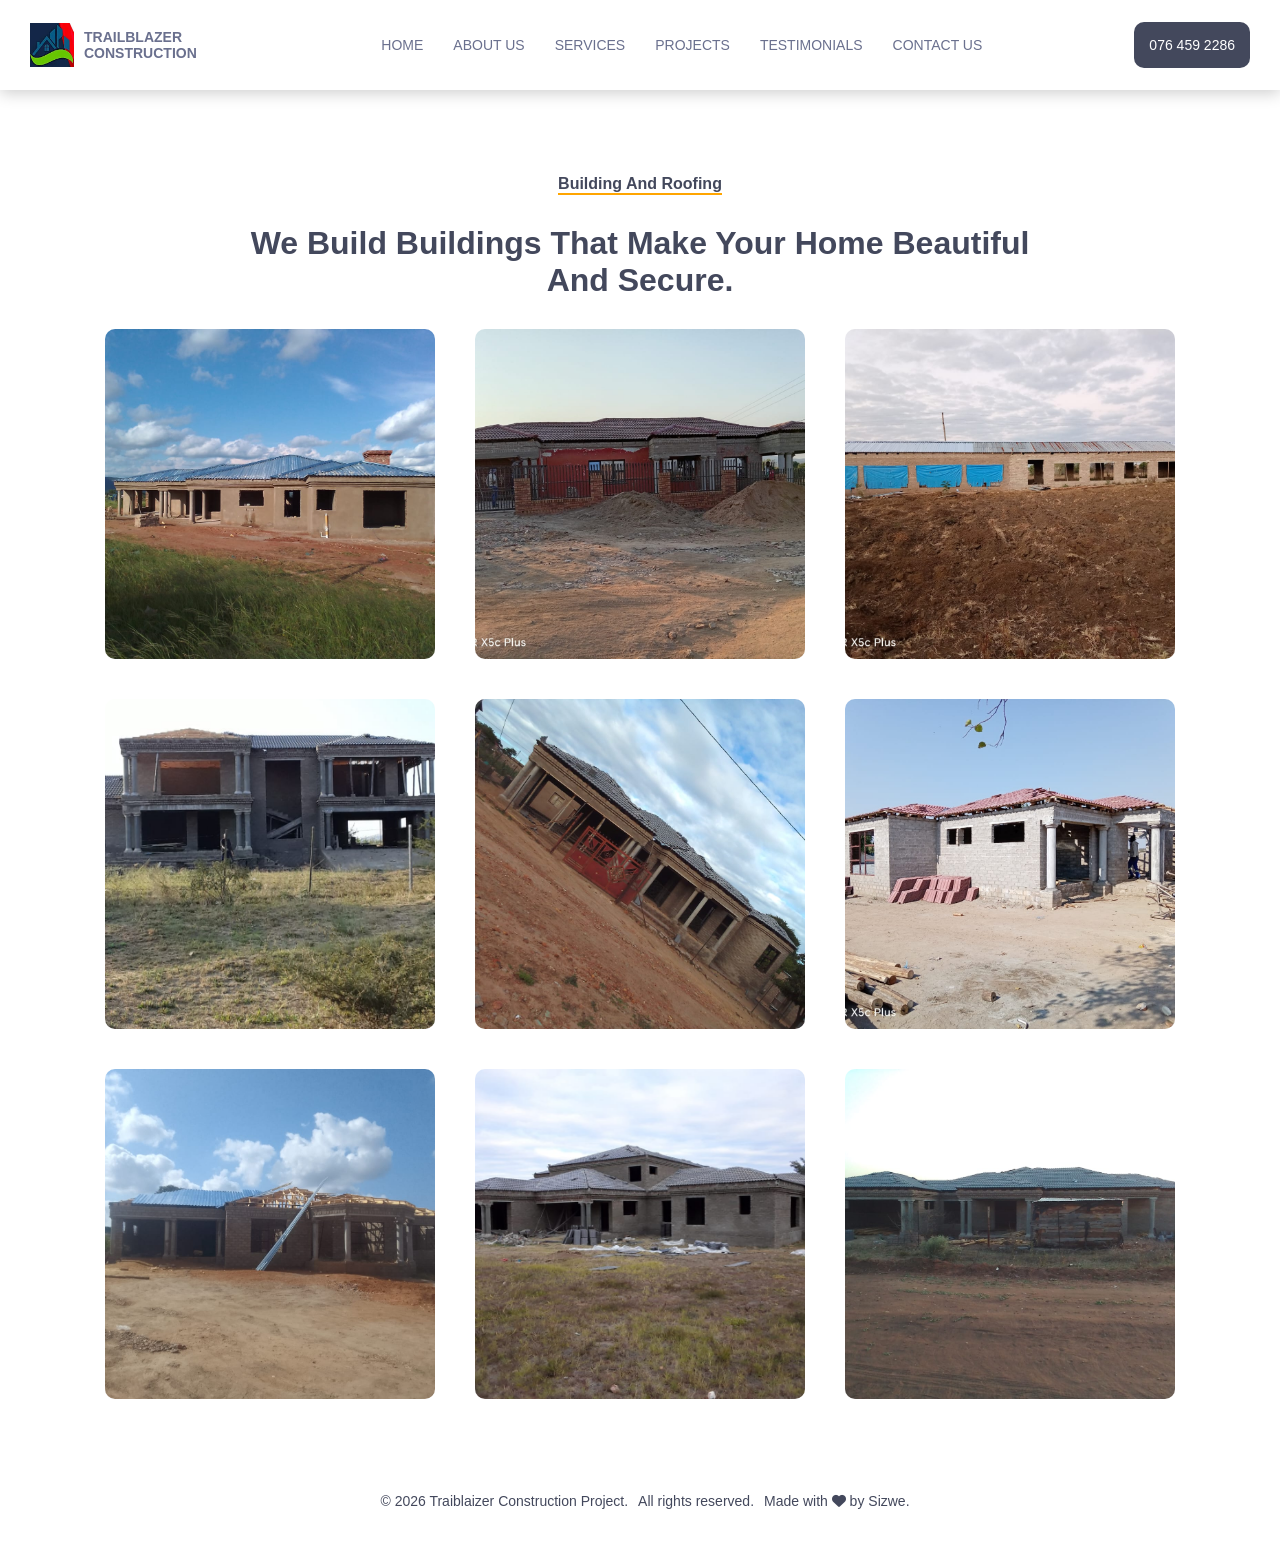
==== building_and_roof.html @ ff10abff "Development of the other projects gallery pages" ====
<!DOCTYPE html>
<html lang="en">
    <head>
    <meta charset="utf-8">
    <title>Trailblazer Construction Project | Buidling and Roofing</title>
    <meta content="width=device-width, initial-scale=1.0" name="viewport">
    
    <!-- Stylesheet -->
    <link rel="stylesheet" href="styles.css">
    <link rel="stylesheet" href="responsive.css">

    <!-- Font awesome library -->
    <link rel="stylesheet" href="https://cdnjs.cloudflare.com/ajax/libs/font-awesome/6.5.1/css/all.min.css">
    </head>

    <body>
        <!-- Navigation-logo-CTA section start -->
         <header class="Navigation-logo-CTA">
            <div class="logo">
                <a href="index.html#home">
                    <img src="images/logo.webp" alt="trailblazer Construction logo">
                    TRAILBLAZER CONSTRUCTION
                </a>
            </div>
            <ul class="nav">
                <li><a href="index.html#home">HOME</a></li>
                <li><a href="index.html#about-us">ABOUT US</a></li>
                <li><a href="index.html#services">SERVICES</a></li>
                <li><a href="index.html#projects">PROJECTS</a></li>
                <li><a href="index.html#testimonials">TESTIMONIALS</a></li>
                <li><a href="index.html#contact-us">CONTACT US</a></li>
            </ul>
            <button class="CTA">
                <a href="#">076 459 2286</a>
            </button>

            <div class="humburger-container">
                    <i class="fa-solid fa-bars humburger-menu"></i>
                    <i class="fa-solid fa-xmark remove-menu"></i>
            </div>
         </header>
        <!-- Navigation-logo section end -->

        <!-- Project gallery section start -->
         <section class="project-gallery">
            <div class="project-gallery-container">
                <div class="project-gallery-header">
                    <h4>Building and Roofing</h4>
                    <h1>We build buildings that make your home beautiful and secure.</h1>
                </div>
                <div class="project-gallery-content">
                    <div class="image">
                        <img src="images/buidling_roof_1.jpg" alt="building">
                    </div>
                    <div class="image">
                        <img src="images/buidling_roof_2.jpg" alt="building">
                    </div>
                    <div class="image">
                        <img src="images/buidling_roof_3.jpg" alt="building">
                    </div>
                    <div class="image">
                        <img src="images/buidling_roof_4.jpg" alt="building">
                    </div>
                    <div class="image">
                        <img src="images/buidling_roof_5.jpg" alt="building">
                    </div>
                    <div class="image">
                        <img src="images/buidling_roof_6.jpg" alt="building">
                    </div>
                    <div class="image">
                        <img src="images/buidling_roof_7.jpg" alt="building">
                    </div>
                    <div class="image">
                        <img src="images/buidling_roof_9.jpg" alt="building">
                    </div>
                    <div class="image">
                        <img src="images/buidling_roof_12.jpg" alt="building">
                    </div>
                </div>

                <div class="popup-image">
                    <i class="fa-solid fa-xmark"></i>
                    <img src="images/buidling_roof_1.jpg" alt="building">
                </div>
            </div>
         </section>
         <!-- Project gallery section start -->
 

        <!-- Footer section start -->

        <section class="footer" id="footer">
            <div class="footer-container">
                <p>&copy; 2026 Traiblaizer Construction Project.</p>
                <p>All rights reserved.</p>
                <p>Made with <i class="fa-solid fa-heart"></i> by Sizwe.</p>
            </div>
        </section>
        <!-- Footer section end -->

        <script src="script.js"></script>
    </body>
</html>
---- styles.css ----
/*-------------------------------------
		1.General css
--------------------------------------*/
*{
    padding: 0;
    margin: 0;
}

*{
	-webkit-box-sizing:border-box;
	-moz-box-sizing:border-box;
	-o-box-sizing:border-box;
	-ms-box-sizing:border-box;
	box-sizing:border-box;
}

*, *::before, *::after{
	box-sizing: border-box;
}

body{
	font-family: 'Poppins', sans-serif;
	font-size:16px;
	color: #505475;
	background: #fff;
    max-width:1920px;
    margin:0 auto;
	overflow-x:hidden;
}

a,a:hover,a:active,a:focus {
	display:inline-block;
	text-decoration:none;
	color: #6a708e;
	font-size:14px;
	padding:0;
}

h1,h2,h3,h4,h5,h6 { 
	margin: 0;
	color:#43485c;
    font-size: 16px;
	font-family: 'Poppins', sans-serif;
	text-transform: capitalize;
}

p {
	margin: 0;
	line-height:1.8;
	color:#43485c;
	font-size:14px;
	font-family: 'Poppins', sans-serif;
}

img{
    border:none;
    max-width:100%; 
    height:auto;
}

ul{
	padding: 0;
    margin: 0 auto;
    list-style: none;
}

ul li {
	list-style: none;
	
}

select,input,textarea,button{
    box-shadow:none;
    outline:0!important;
}

button {
    background: transparent;
    border: 0;
    font-family: 'Poppins', sans-serif;
}

html,body{
	position: relative;
	width: 100%;
}

/*-------------------------------------
        2. Navigation-logo-CTA
--------------------------------------*/
.Navigation-logo-CTA{
	height: 10vh;
	background-color: #fff;
    border-bottom: transparent;
    box-shadow: 0 3px 15px rgba(0,0,0,.2);
	padding: 0 30px;
	position: fixed;
	z-index: 1;
	width: 100%;
	box-sizing: border-box;
	max-width: 100%;
	overflow: hidden;
}

.logo{
	font-size: 12px;
	display: flex;
    align-items: center;
    justify-content: center;
}

.logo a{
	display: flex;
	flex-direction: row;
	align-items: center;
	font-weight: 600;
}

.logo a img{
	width: 44px;
	height: 44px;
	margin-right: 10px;
}

header{
	display: flex;
	flex-direction: row;
	justify-content: space-between;
	align-items: center;
}

.nav{
	display: flex;
	flex-direction: row;
	justify-content: center;
	width: 100%;
	box-sizing: border-box;
}

.nav li{
	margin: 0 15px;
}

.nav li a:hover{
	border-bottom: 1px solid #505475;
	cursor: pointer;
}

.CTA{
	width: auto;
	height: auto;
	padding: 15px;
	flex-shrink: 0;
	white-space: nowrap;
	border: none;
	border-radius: 10px;
	background-color: #43485c;
}

.CTA:hover{
	cursor: pointer;
	background-color: orange;
}

.CTA a{
	color: white;
}

.humburger-container{
	display: none;
}

/*-------------------------------------
        3.  Welcome-hero
--------------------------------------*/
.hero{
	display: flex;
	flex-direction: column;
	align-items: center;
	justify-content: center;
	height: 100vh;
	background-image: url(images/bathroom.webp);
	background-position: center;
	background-size: cover;
	background-repeat: no-repeat;
}

.hero-content{
	width: 65%;
	display: flex;
	flex-direction: column;
	text-align: center;
	margin-top: 70px;
	padding: 20px;
	background-color:aqua;
}

.hero-content h1{
	font-size: 3rem;
	margin-bottom: 20px;
}

.hero-content p{
	margin-bottom: 50px;
}

.hero-btns{
	width: 100%;
	display: flex;
	align-items: center;
	justify-content: center;

}

.hero-btns button{
	margin: 0 20px;
	width: 150px;
}

.hero-btns button:nth-of-type(1){
	color: white;
	background-color: #43485c;
	border-radius: 10px;
	padding: 15px;
	height: auto;
}

.hero-btns button:nth-of-type(1):hover{
	cursor: pointer;
	background-color: #2e3244;
}

.hero-btns button:nth-of-type(2){
	color: white;
	background-color: orange;
	border-radius: 10px;
	padding: 15px;
	height: auto;
}

.hero-btns button:nth-of-type(2):hover{
	cursor: pointer;
	background-color: rgb(245, 159, 0);
	color: white;
	border: none;
}

/*-------------------------------------
        4.  About
--------------------------------------*/
.about{
	display: flex;
	align-items: center;
	justify-content: center;
	transition: .3s ease;
}

.about-container{
	display: flex;
	flex-direction: column;
	align-items: center;
	justify-content: center;
	margin-top: 10vh;
}

.about-header{
	display: flex;
	flex-direction: column;
	align-items: center;
	padding: 40px 40px 20px 40px;
}

.about-header h1{
	font-size: 2rem;
	margin-top: 30px;
	width: 85%;
	text-align: center;
}

.about-header h4{
	border-bottom: 2px solid orange;
}

.about-content{
	display: flex;
	flex-direction: row;
	justify-content: space-evenly;
	width: 100%;
}

.about-content .image{
	width: 40%;
	padding: 20px 0 40px 40px;
	height: auto;
}

.about-content .image img{
	width: 100%;
	height: 100%;
	border-radius: 10px;
}

.about-content .text{
	display: flex;
	flex-direction: column;
	text-align: left;
	padding: 20px 40px 0 0;
	width: 45%;
}

/*-------------------------------------
        5.  Our-services
--------------------------------------*/

.services{
	display: flex;
	flex-direction: column;
	align-items: center;
	justify-content: center;
	transition: .3s ease;
}

.services-container{
	display: flex;
	flex-direction: column;
	padding: 40px;
	margin-top: 10vh;
}

.services-header{
	display: flex;
	flex-direction: column;
	align-items: center;
	justify-content: center;
}

.services-header h4{
	border-bottom: 2px solid orange;
}

.services-header h1{
	font-size: 2rem;
	margin-top: 30px;
	width: 85%;
	text-align: center;
}

.services-content{
	display: flex;
	flex-wrap: wrap;
	gap: 40px;
	align-items: center;
	justify-content: center;
	margin-top: 40px;
	padding: 20px;
	width: 100%;
}

.service-card{
	width: 25%;
	height: 270px;
	position: relative;
}

.service-card img{
	width: 100%;
	height: 100%;
	border-radius: 10px;
	transition: .3s ease;
}

.service-card:hover img{
	filter: brightness(0.8);
}

.service-card:hover h3{
	display: block;
}

.service-card h3{
	position: absolute;
	top: 45%;
	left: 33%;
	color: white;
	text-transform: uppercase;
	font-size: 1.8em;
	display: none;
}
/*-------------------------------------
        6.  Featured-projects
--------------------------------------*/

.projects{
	display: flex;
	flex-direction: column;
	height: auto;
	align-items: center;
	justify-content: center;
	transition: .3s ease;
	margin-top: 20vh;
}

.projects-container{
	display: flex;
	flex-direction: column;
	padding: 40px;
	height: auto;
	margin-top: 10vh;
}

.projects-header{
	display: flex;
	flex-direction: column;
	align-items: center;
	justify-content: center;
}

.projects-header h4{
	border-bottom: 2px solid orange;
}

.projects-header h1{
	font-size: 2rem;
	margin-top: 30px;
	width: 85%;
	text-align: center;
}

.projects-content{
	width: 75%;
	overflow: hidden;
	height: 100%;
	margin: 40px auto 30px auto;
	border-radius: 10px;
}

.wrapper{
	display: flex;
	width: 100%;
	height: 480px;
	animation: slide 16s infinite;
}

@keyframes slide{
	0%{
        transform: translate(0);
    }
    25%{
        transform: translate(0);
    }
    30%{
        transform: translate(-100%);
    }
    50%{
        transform: translate(-100%);
    }
    55%{
        transform: translate(-200%);
    }
    75%{
        transform: translate(-200%);
    }
    80%{
        transform: translate(-300%);
    }
    100%{
        transform: translate(-300%);
    }
}

.project{
	flex: 0 0 100%;
	width: 100%;
	height: 100%;
	position: relative;
}

.project img{
	display: block;
	width: 100%;
	height: 100%;
}

.project-details{
	position: absolute;
	bottom: 30%;
	left: 25%;
	display: flex;
	flex-direction: column;
	align-items: center;
	width: 40%;
	background-color:aqua;
	padding: 20px;
}

.project-details h4{
	color: #43485c;
	font-size: 1.4rem;
	margin-bottom: 30px;
}

.project-details button{
	
	background-color:#6a708e;
	border: none;
	border-radius: 10px;
	padding: 15px;
	height: auto;
	width: 150px;
}

.project-details button a{
	color: white;
}

.project-details button:hover{
	cursor: pointer;
	background-color: #2e3244;
	color: white;
	border: none;
}


/*-------------------------------------
        7. Testimonials
-------------------------------------*/

.testimonials{
	display: flex;
	flex-direction: column;
	height: auto;
	align-items: center;
	justify-content: center;
	transition: .3s ease;
	margin-top: 20vh;
}

.testimonials-container{
	display: flex;
	flex-direction: column;
	padding: 40px;
	height: auto;
	margin-top: 10vh;
}

.testimonials-header{
	display: flex;
	flex-direction: column;
	align-items: center;
	justify-content: center;
}

.testimonials-header h4{
	border-bottom: 2px solid orange;
}

.testimonials-header h1{
	font-size: 2rem;
	margin-top: 30px;
	width: 85%;
	text-align: center;
}

.testimonials-content{
	width: 50%;
	overflow: hidden;
	display: flex;
	align-items: center;
	justify-content: center;
	margin: 80px auto 0 auto;
}

.testimonials-content .wrapper{
	height: 300px;
}

.testimonial-card{
	display: flex;
	flex-direction: column;
	text-align: center;
	justify-content: center;
	padding: 20px;
	flex: 0 0 100%;
	width: 100%;
	position: relative;
	background-color: orange;
	border-radius: 10px;
}

.testimonial-card p{
	margin-bottom: 5px;
}

/*-------------------------------------
        8. Call-to-action
-------------------------------------*/

.cta{
	display: flex;
	align-items: center;
	justify-content: center;
	transition: .3s ease;
	height: auto;
	margin-top: 20vh;
}

.cta-container{
	display: flex;
	background-image: url(images/bathroom.webp);
	background-position: center;
	background-size: cover;
	background-repeat: no-repeat;
	width: 100%;
	height: 100%;
	position: relative;
}

.cta-content{
	display: flex;
	flex-direction: column;
	align-items: center;
	justify-content: center;
	background: #505475;
	opacity: 0.8;
	width: 100%;
	padding: 40px;
}

.cta-content h1{
	font-size: 2.5em;
	text-align: center;
	color: #fff;
}

.cta-content p{
	color: #fff;
	margin: 30px 0;
}

.cta-btns{
	width: 100%;
	display: flex;
	align-items: center;
	justify-content: center;
}

.cta-btns button{
	margin: 0 20px;
	width: 150px;
}

.cta-btns button:nth-of-type(1){
	color: white;
	background-color: orange;
	border-radius: 10px;
	padding: 15px;
	height: auto;
}

.cta-btns button:nth-of-type(1):hover{
	cursor: pointer;
	background-color: rgb(245, 159, 0);
}

.cta-btns button:nth-of-type(2){
	color: #fff;
	border: 1px solid #fff;
	border-radius: 10px;
	padding: 15px;
	height: auto;
}

.cta-btns button:nth-of-type(2):hover{
	cursor: pointer;
	background-color: #2e3244;
	color: white;
}

/*-------------------------------------
        8. Contact-us
-------------------------------------*/

.contact-us{
	display: flex;
	flex-direction: column;
	align-items: center;
	justify-content: center;
	transition: .3s ease;
	margin-top: 20vh;
}

.contact-us-container{
	display: flex;
	flex-direction: column;
	align-items: center;
	padding: 40px;
	margin-top: 10vh;
}

.contact-us-header{
	display: flex;
	flex-direction: column;
	align-items: center;
	justify-content: center;
}

.contact-us-header h4{
	border-bottom: 2px solid orange;
}

.contact-us-header h1{
	font-size: 2rem;
	margin-top: 30px;
	width: 85%;
	text-align: center;
}

.contact-us-content{
	display: flex;
	width: 100%;
	align-items: center;
	justify-content: center;
	margin: 30px;
}

.form-container{
	display: flex;
	width: 95%;
}

.form-container form{
	width: 100%;
	display: flex;
	flex-direction: column;
	align-items: center;
	justify-content: center;
}

.form-container form p{
	text-align: center;
	margin-bottom: 30px;
}

.form-container form fieldset{
	border: none;
	width: 100%;
	display: flex;
	flex-direction: column;
	align-items: center;
}

.form-container form fieldset div{
	display: flex;
	flex-direction: column;
	width: 100%;
	margin-bottom: 10px;
	margin-top: 7px;
}

.form-container form fieldset div input{
	height: 44px;
	border-radius: 10px;
	border: 1px solid #6a708e;
	padding: 10px;
	margin-top: 5px;
}

.form-container form fieldset div textarea{
	border-radius: 10px;
	border: 1px solid #6a708e;
	padding: 10px;
	margin-top: 5px;
}

input[type="text"], input[type="email"], input[type="tel"], textarea{
	font-family: 'Poppins', sans-serif;
	font-size: 16px;
}

.form-container form .message-btn{
	display: flex;
	align-items: center;
	justify-content: center;
	width: 100%;
}

.form-container form .message-btn button{
	width: 40%;
	height: auto;
	padding: 20px;
	margin-top: 20px;
	background-color: #6a708e;
	border-radius: 10px;
	color: #fff;
}

.form-container form .message-btn button:hover{
	cursor: pointer;
	background-color: orange;
}

/*-------------------------------------
        9. footer
-------------------------------------*/

.footer{
	display: flex;
	align-items: center;
	justify-content: center;
	transition: .3s ease;
	margin-top: 20px;
	padding-bottom: 30px;
}

.footer-container{
	display: flex;
	flex-direction: row;
}

.footer-container p{
	margin-left: 10px;
}

/*-------------------------------------
        10. Project Gallery
-------------------------------------*/

.project-gallery{
	display: flex;
	flex-direction: column;
	align-items: center;
	justify-content: center;
	transition: .3s ease;
}

.project-gallery-container{
	display: flex;
	flex-direction: column;
	align-items: center;
	padding: 40px;
	margin-top: 15vh;
}

.project-gallery-header{
	display: flex;
	flex-direction: column;
	align-items: center;
	justify-content: center;
}

.project-gallery-header h4{
	border-bottom: 2px solid orange;
}

.project-gallery-header h1{
	font-size: 2rem;
	margin-top: 30px;
	width: 85%;
	text-align: center;
}

.project-gallery-content{
	display: flex;
	flex-wrap: wrap;
	gap: 40px;
	width: 100%;
	align-items: center;
	justify-content: center;
	margin: 30px;
}

.project-gallery-content .image{
	display: flex;
	width: 330px;
	height: 330px;
	overflow: hidden;
	cursor: pointer;
	border-radius: 10px;
}

.project-gallery-content .image img{
	width: 100%;
	height: 100%;
	object-fit: cover;
	transition: .2s linear;
}

.project-gallery-content .image:hover img{
	transform: scale(1.1);
}

.project-gallery-container .popup-image{
    position: fixed;
    top: 0; left: 0;
    background: rgba(0,0,0,.9);
    height: 100%;
    width: 100%;
    z-index: 100;
    display: none;
}

.project-gallery-container .popup-image i{
    position: absolute;
    top: 5%; right: 5%;
    font-size: 30px;
    font-weight: bolder;
    color:  #fff;
    cursor: pointer;
    z-index: 100;
}

.project-gallery-container .popup-image img{
    position: absolute;
    top: 50%; left: 50%;
    transform: translate(-50%, -50%);
    border: 5px solid #fff;
    border-radius: 5px;
    width: 750px;
	height: 550px;
    object-fit: cover;
}
---- responsive.css ----
/*******************************
    Laptop Devices
********************************/
@media (max-width: 1024px){
    .Navigation-logo-CTA{
        height: 15vh;
    }

    .logo a{
        flex-direction: column;
        text-align: center;
    }

    .logo a img{
        width: 40px;
        height: 40px;
        margin-bottom: 5px;
    }

    .nav li{
        margin: 0 10px;
    }

    .nav li a{
        font-size: 14px;
    }

    .CTA{
        padding: 15px;
    }

    .hero{
        height: auto;
    }

    .hero-content{
        width: 65%;
        margin-top: 150px;
        margin-bottom: 50px;
    }

    .hero-content h1{
        font-size: 2.8rem;
        margin-bottom: 30px;
    }

    .hero-content p{
        margin-bottom: 40px;
    }

    .hero-btns button:nth-of-type(1){
        padding: 15px;
    }

    .hero-btns button:nth-of-type(2){
        padding: 15px;
    }

    .about-container{
        margin-top: 15vh;
    }

    .about-header h1{
        font-size: 2rem;
        margin-top: 25px;
        width: 90%;
    }

    .about-content .text{
        padding: 20px 30px 0 0;
        width: 43%;
    }

    .services-container{
        padding: 30px;
        margin-top: 17vh;
    }

    .services-header h1{
        font-size: 2rem;
        margin-top: 25px;
        width: 90%;
    }

    .services-content{
        gap: 40px;
        margin-top: 30px;
    }

    .service-card{
        width: 40%;
        height: 290px;
    }

    .service-card h3{
        left: 30%;
        font-size: 1.5rem;
    }

    .projects{
        margin-top: 15vh;
    }

    .projects-container{
        padding: 30px;
        margin-top: 17vh;
    }

    .projects-header h1{
        font-size: 2rem;
        margin-top: 30px;
        width: 90%;
    }

    .projects-content{
        width: 80%;
        overflow: hidden;
        height: 100%;
        margin: 30px auto 30px auto;
        border-radius: 10px;
    }

    .projects-content .wrapper{
        width: 100%;
    }

    .project{
        flex: 0 0 100%;
        width: 100%;
        position: relative;
    }

    .project img{
        display: block;
        width: 100%;
    }

    .project-details{
        position: absolute;
        bottom: 30%;
        left: 25%;
        display: flex;
        flex-direction: column;
    }

    .project-details h4{
        text-align: center;
    }

    .project-gallery-container{
        margin-top: 13vh;
    }

    .project-gallery-header h1{
        font-size: 2rem;
        margin-top: 30px;
        width: 90%;
    }

    .project-gallery-content .image{
        width: 270px;
        height: 270px;
    }

    .project-gallery-container .popup-image img{
        width: 80%;
        height: 80%;
    }

    .cta{
        margin-top: 15vh;
    }

    .cta-content{
        padding: 30px;
    }

    .cta-content h1{
        font-size: 3.2rem;
    }

    .cta-content p{
        text-align: center;
        width: 75%;
    }

    .cta-btns button:nth-of-type(1), .cta-btns button:nth-of-type(2){
        padding: 15px;
    }

    .testimonials-container{
        margin-top: 17vh;
    }

    .testimonials-header h1{
        width: 90%;
    }

    .testimonials-content{
        margin-top: 30px;
    }

    .contact-us{
        margin-top: 15vh;
    }

    .contact-us-container{
        padding: 30px;
        margin-top: 17vh;
    }

    .contact-us-header h1{
        font-size: 2rem;
        margin-top: 30px;
        width: 90%;
    }

    .form-container{
        width: 75%;
    }

    .form-container form fieldset div{
        font-size: 14px;
    }

    input[type="text"], input[type="email"], input[type="tel"], textarea{
        font-size: 14px;
    }

    .form-container form .message-btn button{
        padding: 15px;
    }

    .footer{
        margin-top: 30px;
    }

    .footer-container{
        display: flex;
        align-items: center;
        justify-content: space-around;
        width: 60%;
        margin-bottom: 10px;
    }
}

/*******************************
    Tablet Devices
********************************/
@media (max-width: 768px){
    html,
    body{
        width: 100%;
        max-width: 100%;
        overflow-x: hidden;
        overflow-x: clip;
    }

    .Navigation-logo-CTA{
        height: 85px;
        padding: 0 35px;
        left: 0;
        right: 0;
        width: auto;
        max-width: 100%;
        overflow: visible;
    }

    .logo{
        width: 97px;
        height: 37px;
        text-align: center;
    }

    .logo a{
        font-size: 0.9rem;
        width: 100%;
        flex-direction: row;
        align-items: center;
    }

    .logo a img{
        width: 29px;
        height: 29px;
        margin-right: 10px;
    }

    .nav{
        display: none;
        justify-content: stretch;
    }

    .nav li{
        margin: 15px 5px;
    }

    .nav li a{
        font-size: 0.9rem;
    }

    .CTA{
        display: none;
    }

    .humburger-container{
        display: flex;
        width: 36px;
        height: 36px;
    }

    .humburger-container i{
        color: #43485c;
        font-size: 2rem;
        width: 100%;
        height: 100%;
    }

    .humburger-container:hover{
        cursor: pointer;
    }

    .humburger-container.active .humburger-menu{
        display: none;
    }

    .humburger-container.active .remove-menu{
        display: flex;
        width: 43px;
        height: 43px;
        position: relative;
        z-index: 2;
    }

    .humburger-container .remove-menu{
        display: none;
    }

    .nav.active{
        display: flex;
        flex-direction: column;
        position: fixed;
        top: 10vh;
        left: 0;
        right: 0;
        width: auto;
        height: 55vh;
        background-color: #fff;
        border-bottom: transparent;
        padding: 20px;
        box-shadow: 0 15px 15px -9px rgba(0,0,0,.2);
    }

    .hero-content{
        width: 80%;
        margin-top: 130px;
        margin-bottom: 90px;
        padding-top: 10px 30px;
        align-items: center;
    }

    .hero-content h1{
        font-size: 2.3rem;
        line-height: 1.6;
        margin-bottom: 20px;
        width: 95%;
    }

    .hero-content p{
        margin-bottom: 30px;
        width: 75%;
    }

    .hero-btns{
        width: 100%;
        display: flex;
        flex-direction: row;
        align-items: center;
        justify-content: center;

    }

    .hero-btns button{
        margin-bottom: 20px;
        width: 40%;
        height: 44px;
        padding: 10px;
    }

    .hero-btns button:nth-of-type(1){
        padding: 15px;
        margin: 0 15px 20px 0;
    }


    .hero-btns button:nth-of-type(2){
        padding: 15px;
        margin: 0 0 20px 15px;
    }

    .about{
        scroll-margin-top: 100px;
    }

    .about-container{
        width: 100%;
        height: auto;
        justify-content: space-between;
        margin-top: 25px;
    }

    .about-header{
        padding:  0 20px;
    }

    .about-header h1{
        font-size: 1.5em;
        margin-top: 25px;
        width: 80%;
    }

    .about-content{
        display: flex;
        flex-direction: column;
        align-items: center;
        justify-content: space-evenly;
        width: 100%;
    }

    .about-content .image{
        width: 85%;
        display: flex;
        align-items: center;
        justify-content: center;
        padding: 0;
        height: auto;
        margin-top: 40px;
    }

    .about-content .text{
        text-align: center;
        padding: 20px;
        width: 90%;
        margin-top: 20px;
    }

    .services{
        scroll-margin-top: 95px;
    }

    .services-container{
        margin-top: 25px;
        padding: 10px;
    }

    .services-header{
        width: 100%;
        padding: 0 10px;
    }

    .services-header h1{
        font-size: 1.5em;
        margin-top: 25px;
        width: 80%;
    }

    .services-content{
        flex-direction: column;
        margin-top: 30px;
        padding: 10px;
        width: 100%;
    }

    .service-card{
        width: 70%;
    }

    .service-card img{
        filter: brightness(0.6);
    }

    .service-card h3{
        display: block;
        left: 37%;
    }
    
    .projects{
        scroll-margin-top: 95px;
        height: auto;
        margin-top: 0;
    }

    .projects-container{
        width: 100%;
        height: auto;
        padding: 20px;
        margin-top: 25px;
        margin-bottom: 40px;
    }

    .projects-content{
        margin: 40px auto;
        width: 80%;
        height: 100%;
    }

    .projects-content .wrapper{
        height: 400px;
    }

    .projects-header h1{
        font-size: 1.5em;
        margin-top: 25px;
        width: 80%;
    }

    .project-details{
        bottom: 30%;
        left: 20%;
        width: 60%;
    }

    .project-details h3{
        font-size: 1.5rem;
        text-align: center;
    }

    .project-gallery-container{
        margin-top: 13vh;
    }

    .project-gallery-header h1{
        font-size: 1.5em;
        margin-top: 25px;
        width: 80%;
    }

    .project-gallery-content .image{
        width: 270px;
        height: 270px;
    }

    .project-gallery-container .popup-image img{
        width: 75%;
        height: 75%;
    }

    .testimonials{
        margin-top: 0;
    }

    .testimonials-content{
        width: 70%;
    }

    .testimonials-content .wrapper{
        height: 300px;
    }

    .cta{
        margin-top: 40px;
        margin-bottom: 10px;
    }

    .cta-content{
        padding: 40px 20px 30px 20px;
    }

    .cta-content p{
        text-align: center;
        width: 70%;
    }

    .cta-content h1{
        font-size: 2.5rem;
        text-transform: uppercase;
    }

    .cta-btns{
        flex-direction: column;
    }

    .cta-btns button{
        margin: 0 0 20px 0;
        width: 40%;
    }

    .cta-btns button:nth-of-type(1), .cta-btns button:nth-of-type(2){
        padding: 15px;
    }

    .contact-us{
        scroll-margin-top: 95px;
        margin-top: 0;
    }

    .contact-us-container{
        margin-top: 30px;
        padding: 20px;
    }

    .contact-us-header h1{
        font-size: 1.5em;
        margin-top: 25px;
        width: 80%;
    }

    .form-container{
        width: 70%;
    }

    .form-container form fieldset div{
        font-size: 14px;
    }

    .form-container form fieldset div span{
        margin-top: 5px;
    }

    input[type="text"], input[type="email"], input[type="tel"], textarea{
        font-size: 14px;
        color: #6a708e;
    }

    .form-container form .message-btn button{
        width: 45%;
        padding: 15px;
    }

    .footer{
        margin-top: 0;
    }

    .footer-container{
        flex-direction: column;
        justify-content: space-around;
        padding-bottom: 10px;
    }

    .footer-container .fa-heart{
        color: red;
    }
}

/*******************************
    Medium Mobile Devices
********************************/
@media (max-width: 425px){
    html,
    body{
        overflow-x: hidden;
        overflow-x: clip;
    }

    body{
        font-size: 14px;
    }

    .Navigation-logo-CTA{
        height: 85px;
        padding: 30px;
        display: flex;
        justify-content: space-between;
        left: 0;
        right: 0;
        width: auto;
        max-width: 100%;
    }

    .logo{
        width: 96px;
        height: 36px;
    }

    .logo a{
        font-size: 0.9rem;
    }

    .logo a img{
        width: 27px;
        height: 27px;
    }

    .humburger-container{
        width: 34px;
        height: 34px;
    }

    .humburger-container i{
        font-size: 1.9rem;
    }

    .humburger-container.active .remove-menu{
        width: 41px;
        height: 41px;
    }

    .nav li a{
        font-size: 0.9rem;
    }


    .nav.active{
        top: 12vh;
        left: 0;
        right: 0;
        width: auto;
        padding: 20px;
        height: 50vh;
    }

    .CTA{
        display: none;
    }

    .hero-content{
        width: 85%;
        margin-top: 120px;
        padding-top: 10px 30px;
        align-items: center;
        margin-bottom: 30px;
    }

    .hero-content h1{
        font-size: 1.6rem;
        line-height: 1.6;
        margin-bottom: 20px;
        width: 95%;
    }

    .hero-content p{
        margin-bottom: 30px;
        width: 85%;
    }

    .hero-btns{
        width: 100%;
        display: flex;
        flex-direction: column;
        align-items: center;
        justify-content: center;

    }

    .hero-btns button{
        margin-bottom: 20px;
        width: 55%;
        height: 44px;
        padding: 10px;
    }

    .hero-btns button:nth-of-type(1){
        padding: 15px;
        margin: 0 0 15px 0;
    }


    .hero-btns button:nth-of-type(2){
        padding: 15px;
        margin: 0 0 15px 0;
    }

    .about{
        scroll-margin-top: 100px;
    }

    .about-container{
        width: 100%;
        height: auto;
        justify-content: space-between;
        margin-top: 25px;
    }

    .about-header{
        padding:  0 20px;
    }

    .about-header h1{
        font-size: 1.3em;
        margin-top: 20px;
        width: 80%;
    }

    .about-content{
        display: flex;
        flex-direction: column;
        align-items: center;
        justify-content: space-evenly;
        width: 100%;
    }

    .about-content .image{
        width: 80%;
        display: flex;
        align-items: center;
        justify-content: center;
        padding: 0;
        height: auto;
        margin-top: 40px;
    }

    .about-content .text{
        text-align: center;
        padding: 20px;
        width: 90%;
        margin-top: 20px;
    }

    .services{
        scroll-margin-top: 95px;
    }

    .services-container{
        margin-top: 25px;
        padding: 10px;
    }

    .services-header{
        width: 100%;
        padding: 0 10px;
    }

    .services-header h1{
        font-size: 1.3em;
        margin-top: 20px;
        width: 80%;
    }

    .services-content{
        flex-direction: column;
        margin-top: 30px;
        padding: 10px;
        width: 100%;
    }

    .service-card{
        width: 85%;
    }

    .service-card h3{
        left: 30%;
    }
    
    .projects{
        scroll-margin-top: 95px;
        height: auto;
        margin-top: 0;
    }

    .projects-container{
        width: 100%;
        height: auto;
        padding: 20px;
        margin-top: 20px;
        margin-bottom: 40px;
    }

    .projects-content{
        margin: 40px auto;
        width: 85%;
        height: 100%;
    }

    .projects-content .wrapper{
        height: 340px;
    }


    .projects-header h1{
        font-size: 1.3em;
        margin-top: 20px;
        width: 80%;
    }

    .project-details{
        position: absolute;
        bottom: 23%;
        left: 14%;
        display: flex;
        flex-direction: column;
        align-items: center;
        justify-content: center;
        width: 70%;
    }

    .project-details h4{
        font-size: 1.3rem;
    }

    .project-details button{
        color: white;
        background-color:#6a708e;
        border: none;
        border-radius: 10px;
        padding: 15px;
        height: auto;
        width: 150px;
    }

    .project-gallery-container{
        margin-top: 80px;
    }

    .project-gallery-header h1{
        font-size: 1.3em;
        margin-top: 20px;
        width: 80%;
    }

    .project-gallery-content .image{
        width: 270px;
        height: 270px;
    }

    .project-gallery-container .popup-image img{
        height: 60%;
    }

    .testimonials-container{
        padding-top: 30px;
    }

    .testimonials-header h1{
        font-size: 1.3em;
        margin-top: 20px;
        width: 70%;
    }

    .testimonials-content{
        width: 65%;
    }

    .testimonials-content .wrapper{
        height: 300px;
    }

    .cta{
        margin-top: 55px;
        height: 500px;
    }

    .cta-content{
        padding: 40px 20px 30px 20px;
    }

    .cta-content p{
        text-align: center;
        width: 80%;
    }

    .cta-content h1{
        font-size: 1.9rem;
    }

    .cta-btns{
        flex-direction: column;
    }

    .cta-btns button{
        margin: 0 0 20px 0;
        width: 60%;
    }

    .cta-btns button:nth-of-type(1), .cta-btns button:nth-of-type(2){
        padding: 15px;
    }

    .contact-us{
        scroll-margin-top: 95px;
        margin-top: 0;
    }

    .contact-us-container{
        margin-top: 30px;
        padding: 20px;
    }

    .contact-us-header h1{
        font-size: 1.3em;
        margin-top: 20px;
        width: 80%;
    }

    .form-container{
        width: 80%;
    }

    .form-container form fieldset div{
        font-size: 14px;
    }

    .form-container form fieldset div span{
        margin-top: 5px;
    }

    input[type="text"], input[type="email"], input[type="tel"], textarea{
        font-size: 14px;
        color: #6a708e;
    }

    .form-container form .message-btn{
        width: 60%;
    }

    .form-container form .message-btn button{
        width: 100%;
        padding: 15px;
    }

    .footer{
        margin-top: 0;
    }

    .footer-container{
        flex-direction: column;
        justify-content: space-around;
        padding-bottom: 30px;
    }

    .footer-container p{
        text-align: center;
        margin: 0 0 7px 0;
        line-height: 1.2;
    }

    .footer-container .fa-heart{
        color: red;
    }
}

/*******************************
    Medium Mobile Devices
********************************/
@media (max-width: 375px){
.Navigation-logo-CTA{
        height: 90px;
        padding: 0 20px;
    }

    .logo{
        width: 105px;
        height: 35px;
    }

    .logo a{
        font-size: 0.8rem;
    }

    .logo a img{
        width: 26px;
        height: 26px;
    }

    .humburger-container{
        display: flex;
        width: 33px;
        height: 33px;
    }

    .humburger-container i{
        font-size: 1.9rem;
    }

    .humburger-container.active .remove-menu{
        width: 40px;
        height: 40px;
    }

    .nav.active{
        top: 10vh;
        left: 0;
        padding: 40px;
        height: 53vh;
    }

    .hero-content{
        width: 85%;
        margin-top: 130px;
        padding-top: 10px 30px;
        align-items: center;
    }

    .hero-content h1{
        font-size: 1.4rem;
        line-height: 1.7;
        margin-bottom: 20px;
        width: 95%;
    }

    .hero-content p{
        margin-bottom: 30px;
        width: 85%;
    }

    .hero-btns{
        width: 100%;
        display: flex;
        flex-direction: column;
        align-items: center;
        justify-content: center;

    }

    .hero-btns button{
        margin-bottom: 20px;
        width: 60%;
        height: 44px;
        padding: 10px;
    }

    .hero-btns button:nth-of-type(1){
        padding: 15px;
    }


    .hero-btns button:nth-of-type(2){
        padding: 15px;
    }

    .about{
        scroll-margin-top: 100px;
    }

    .about-container{
        width: 100%;
        height: auto;
        justify-content: space-between;
        margin-top: 40px;
    }

    .about-header{
        padding:  0 20px;
    }

    .about-header h1{
        font-size: 1.2em;
        margin-top: 17px;
        width: 90%;
    }

    .about-content{
        display: flex;
        flex-direction: column;
        align-items: center;
        justify-content: space-evenly;
        width: 100%;
    }

    .about-content .image{
        width: 85%;
        display: flex;
        align-items: center;
        justify-content: center;
        padding: 0;
        height: auto;
        margin-top: 40px;
    }

    .about-content .text{
        text-align: center;
        padding: 20px;
        width: 95%;
        margin-top: 30px;
    }

    .services{
        scroll-margin-top: 95px;
    }

    .services-container{
        margin-top: 5vh;
        padding: 10px;
    }

    .services-header{
        width: 100%;
        padding: 0 10px;
    }

    .services-header h1{
        font-size: 1.2em;
        margin-top: 17px;
        width: 90%;
    }

    .services-content{
        flex-direction: column;
        margin-top: 30px;
        padding: 10px;
        width: 100%;
    }

    .service-card{
        width: 90%;
        height: 250px;
    }

    .service-card h3{
        left: 27%;
        text-align: center;
    }
    
    .projects{
        scroll-margin-top: 95px;
        height: auto;
        margin-top: 0;
    }

    .projects-container{
        width: 100%;
        height: auto;
        display: flex;
        align-items: center;
        padding: 20px;
        margin-top: 20px;
        margin-bottom: 40px;
    }

    .projects-content{
        margin: 60px 0;
        width: 90%;
        height: 85%;
    }


    .projects-header h1{
        font-size: 1.2em;
        margin-top: 30px;
        width: 90%;
    }

    .project-gallery-container .popup-image img{
        height: 55%;
    }

    .testimonials{
        scroll-margin-top: 95px;
    }

    .testimonials-container{
        padding-top: 30px;
        padding-bottom: 40px;
        margin-top: 0;
    }

    .testimonials-header h1{
        font-size: 1.3em;
        margin-top: 20px;
        width: 55%;
    }

    .testimonials-content{
        width: 60%;
    }

    .testimonials-content .wrapper{
        height: 300px;
    }

    .cta{
        margin-top: 60px;
    }

    .cta-content{
        padding: 40px 20px 30px 20px;
    }

    .cta-content p{
        text-align: center;
    }

    .cta-btns{
        flex-direction: column;
    }

    .cta-btns button{
        margin: 0 20px 20px 20px;
        width: 60%;
    }

    .contact-us{
        scroll-margin-top: 95px;
        margin-top: 0;
    }

    .contact-us-container{
        margin-top: 30px;
        padding: 20px;
    }

    .contact-us-header h1{
        font-size: 1.2em;
        margin-top: 17px;
    }

    .form-container form fieldset div{
        font-size: 14px;
    }

    .form-container form fieldset div span{
        margin-top: 5px;
    }

    input[type="text"], input[type="email"], input[type="tel"], textarea{
        font-size: 14px;
        color: #6a708e;
    }

    .form-container form .message-btn{
        width: 70%;
    }

    .form-container form .message-btn button{
        width: 100%;
    }

    .footer{
        margin-top: 0;
        padding-bottom: 0;
    }

    .footer-container{
        flex-direction: column;
        justify-content: space-around;
        padding-bottom: 20px;
        width: 80%;
    }

    .footer-container .fa-heart{
        color: red;
    }
}

/*******************************
    Small Mobile Devices
********************************/
@media (max-width: 320px) {
    .Navigation-logo-CTA{
        height: 85px;
        padding: 0 20px;
        width: 100%;
    }

    .logo{
        width: 100px;
        height: 75px;
    }

    .logo a{
        font-size: 0.7rem;
        width: 100%;
        flex-direction: row;
        align-items: center;
    }

    .logo a img{
        width: 30px;
        height: 30px;
        margin-right: 10px;
    }

    .humburger-container{
        width: 30px;
        height: 30px;
    }

    .humburger-container i{
        font-size: 1.8rem;
    }

    .humburger-container.active .remove-menu{
        width: 40px;
        height: 40px;
    }

    .nav.active{
        top: 11vh;
        left: 0;
        width: 100%;
        height: 50vh;
        padding: 20px 35px;
        box-shadow: 0 15px 15px -9px rgba(0,0,0,.2);
    }

    .hero-content{
        width: 85%;
        margin-top: 120px;
        margin-bottom: 50px;
        padding-top: 20px;
        align-items: center;
    }

    .hero-content h1{
        font-size: 1.2rem;
        line-height: 1.7;
        margin-bottom: 20px;
        width: 95%;
    }

    .hero-content p{
        margin-bottom: 30px;
        width: 90%;
    }

    .hero-btns{
        width: 100%;
        display: flex;
        flex-direction: column;
        align-items: center;
        justify-content: center;
    }

    .hero-btns button{
        margin-bottom: 20px;
        width: 60%;
        height: 44px;
        padding: 10px;
    }

    .hero-btns button:nth-of-type(1){
        padding: 15px;
    }


    .hero-btns button:nth-of-type(2){
        padding: 15px;
    }

    .about{
        scroll-margin-top: 100px;
    }

    .about-container{
        width: 100%;
        height: auto;
        justify-content: space-between;
        margin-top: 5vh;
    }

    .about-header{
        padding:  0 20px;
    }

    .about-header h1{
        font-size: 1.2em;
        margin-top: 17px;
        width: 90%;
    }

    .about-content{
        display: flex;
        flex-direction: column;
        align-items: center;
        justify-content: space-evenly;
        width: 100%;
    }

    .about-content .image{
        width: 85%;
        display: flex;
        align-items: center;
        justify-content: center;
        padding: 0;
        height: auto;
        margin-top: 40px;
    }

    .about-content .text{
        text-align: center;
        padding: 20px;
        width: 95%;
        margin-top: 30px;
    }

    .services{
        scroll-margin-top: 95px;
    }

    .services-container{
        margin-top: 5vh;
        padding: 10px;
    }

    .services-header{
        width: 100%;
        padding: 0 10px;
    }

    .services-header h1{
        font-size: 1.2em;
        margin-top: 17px;
        width: 90%;
    }

    .services-content{
        flex-direction: column;
        margin-top: 30px;
        padding: 10px;
        width: 100%;
    }

    .service-card{
        width: 100%;
    }

    .service-card h3{
        left: 23%;
    }
    
    .projects{
        scroll-margin-top: 95px;
        height: auto;
        margin-top: 0;
    }

    .projects-container{
        width: 100%;
        height: auto;
        padding: 20px;
        margin-top: 20px;
        margin-bottom: 40px;
    }

    .projects-content{
        margin: 60px 0;
        width: 100%;
        height: 100%;
    }


    .projects-header h1{
        font-size: 1.2em;
        margin-top: 30px;
    }

    .project-details{
        left: 12%;
    }

    .project-details h4{
        font-size: 1.1rem;
    }

    .project-gallery-container .popup-image img{
        width: 95%;
        height: 55%;
    }

    .testimonials-container{
        width: 100%;
        padding: 20px;
        margin-top: 15px;
    }

    .testimonials-header h1{
        width: 100%;
    }

    .testimonials-content{
        width: 100%;
    }

    .cta{
        margin-top: 67px;
    }

    .cta-content{
        padding: 40px 20px 30px 20px;
    }

    .cta-content p{
        text-align: center;
    }

    .cta-btns{
        flex-direction: column;
    }

    .cta-btns button{
        margin: 0 20px 20px 20px;
        width: 60%;
    }

    .contact-us{
        scroll-margin-top: 95px;
        margin-top: 0;
    }

    .contact-us-container{
        margin-top: 20px;
        padding: 20px;
    }

    .contact-us-header h1{
        font-size: 1.2em;
        margin-top: 17px;
        width: 95%;
    }

    .form-container{
        width: 95%;
    }

    .form-container form fieldset div{
        font-size: 14px;
    }

    .form-container form fieldset div span{
        margin-top: 5px;
    }

    input[type="text"], input[type="email"], input[type="tel"], textarea{
        font-size: 14px;
        color: #6a708e;
    }

    .form-container form .message-btn button{
        width: 100%;
    }

    .footer{
        margin-top: 0;
    }

    .footer-container{
        flex-direction: column;
        justify-content: space-around;
        padding-bottom: 40px;
        width: 90%;
    }

    .footer-container .fa-heart{
        color: red;
    }

}
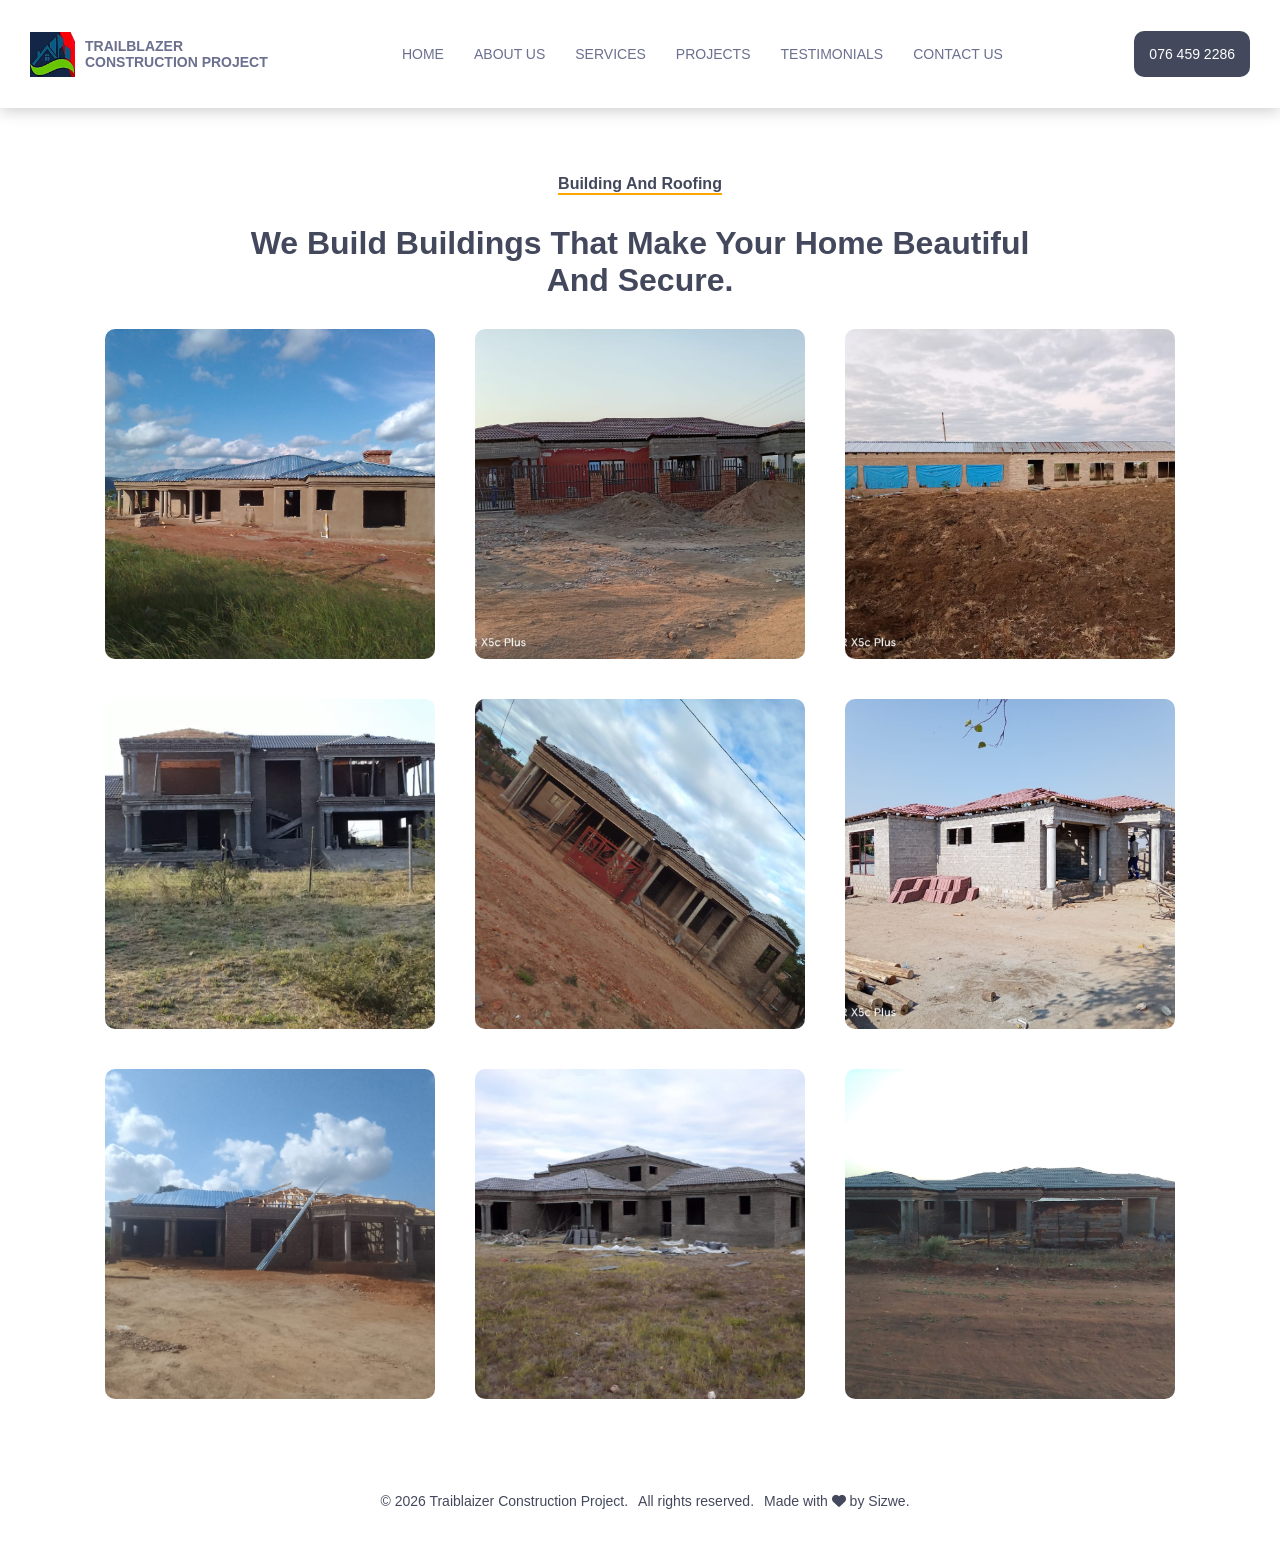
==== commit e0044356: "Making the navigation links responsive for screens between 768px and 896px" ====
--- a/building_and_roof.html
+++ b/building_and_roof.html
@@ -19,7 +19,7 @@
             <div class="logo">
                 <a href="index.html#home">
                     <img src="images/logo.webp" alt="trailblazer Construction logo">
-                    TRAILBLAZER CONSTRUCTION
+                    TRAILBLAZER CONSTRUCTION PROJECT
                 </a>
             </div>
             <ul class="nav">
--- a/styles.css
+++ b/styles.css
@@ -89,7 +89,7 @@
         2. Navigation-logo-CTA
 --------------------------------------*/
 .Navigation-logo-CTA{
-	height: 10vh;
+	height: 12vh;
 	background-color: #fff;
     border-bottom: transparent;
     box-shadow: 0 3px 15px rgba(0,0,0,.2);
@@ -117,8 +117,8 @@
 }
 
 .logo a img{
-	width: 44px;
-	height: 44px;
+	width: 45px;
+	height: 45px;
 	margin-right: 10px;
 }
 
@@ -159,7 +159,7 @@
 
 .CTA:hover{
 	cursor: pointer;
-	background-color: orange;
+	background-color: #2e3244;
 }
 
 .CTA a{
--- a/responsive.css
+++ b/responsive.css
@@ -3,17 +3,20 @@
 ********************************/
 @media (max-width: 1024px){
     .Navigation-logo-CTA{
-        height: 15vh;
+        height: 16vh;
+        padding: 25px;
     }
 
     .logo a{
         flex-direction: column;
         text-align: center;
+        font-size: 0.8rem;
+        font-weight: 500;
     }
 
     .logo a img{
-        width: 40px;
-        height: 40px;
+        width: 36px;
+        height: 36px;
         margin-bottom: 5px;
     }
 
@@ -241,6 +244,37 @@
         justify-content: space-around;
         width: 60%;
         margin-bottom: 10px;
+    }
+}
+
+@media (max-width: 896px){
+    .Navigation-logo-CTA{
+        padding: 0 28px;
+    }
+
+    .logo{
+        width: 90px;
+        height: 37px;
+    }
+
+    .logo a{
+        font-size: 0.8rem;
+    }
+
+    .logo a img{
+        margin: 0;
+    }
+
+    .nav li{
+        margin: 0 5px;
+    }
+
+    .nav li a{
+        font-size: 0.9rem;
+    }
+
+    .CTA a{
+        font-size: 0.8rem;
     }
 }
 
@@ -280,8 +314,8 @@
     }
 
     .logo a img{
-        width: 29px;
-        height: 29px;
+        width: 46px;
+        height: 46px;
         margin-right: 10px;
     }
 
@@ -676,8 +710,8 @@
     }
 
     .logo a img{
-        width: 27px;
-        height: 27px;
+        width: 46px;
+        height: 46px;
     }
 
     .humburger-container{
@@ -1046,8 +1080,8 @@
     }
 
     .logo a img{
-        width: 26px;
-        height: 26px;
+        width: 46px;
+        height: 46px;
     }
 
     .humburger-container{
@@ -1353,8 +1387,8 @@
     }
 
     .logo a img{
-        width: 30px;
-        height: 30px;
+        width: 46px;
+        height: 46px;
         margin-right: 10px;
     }
 
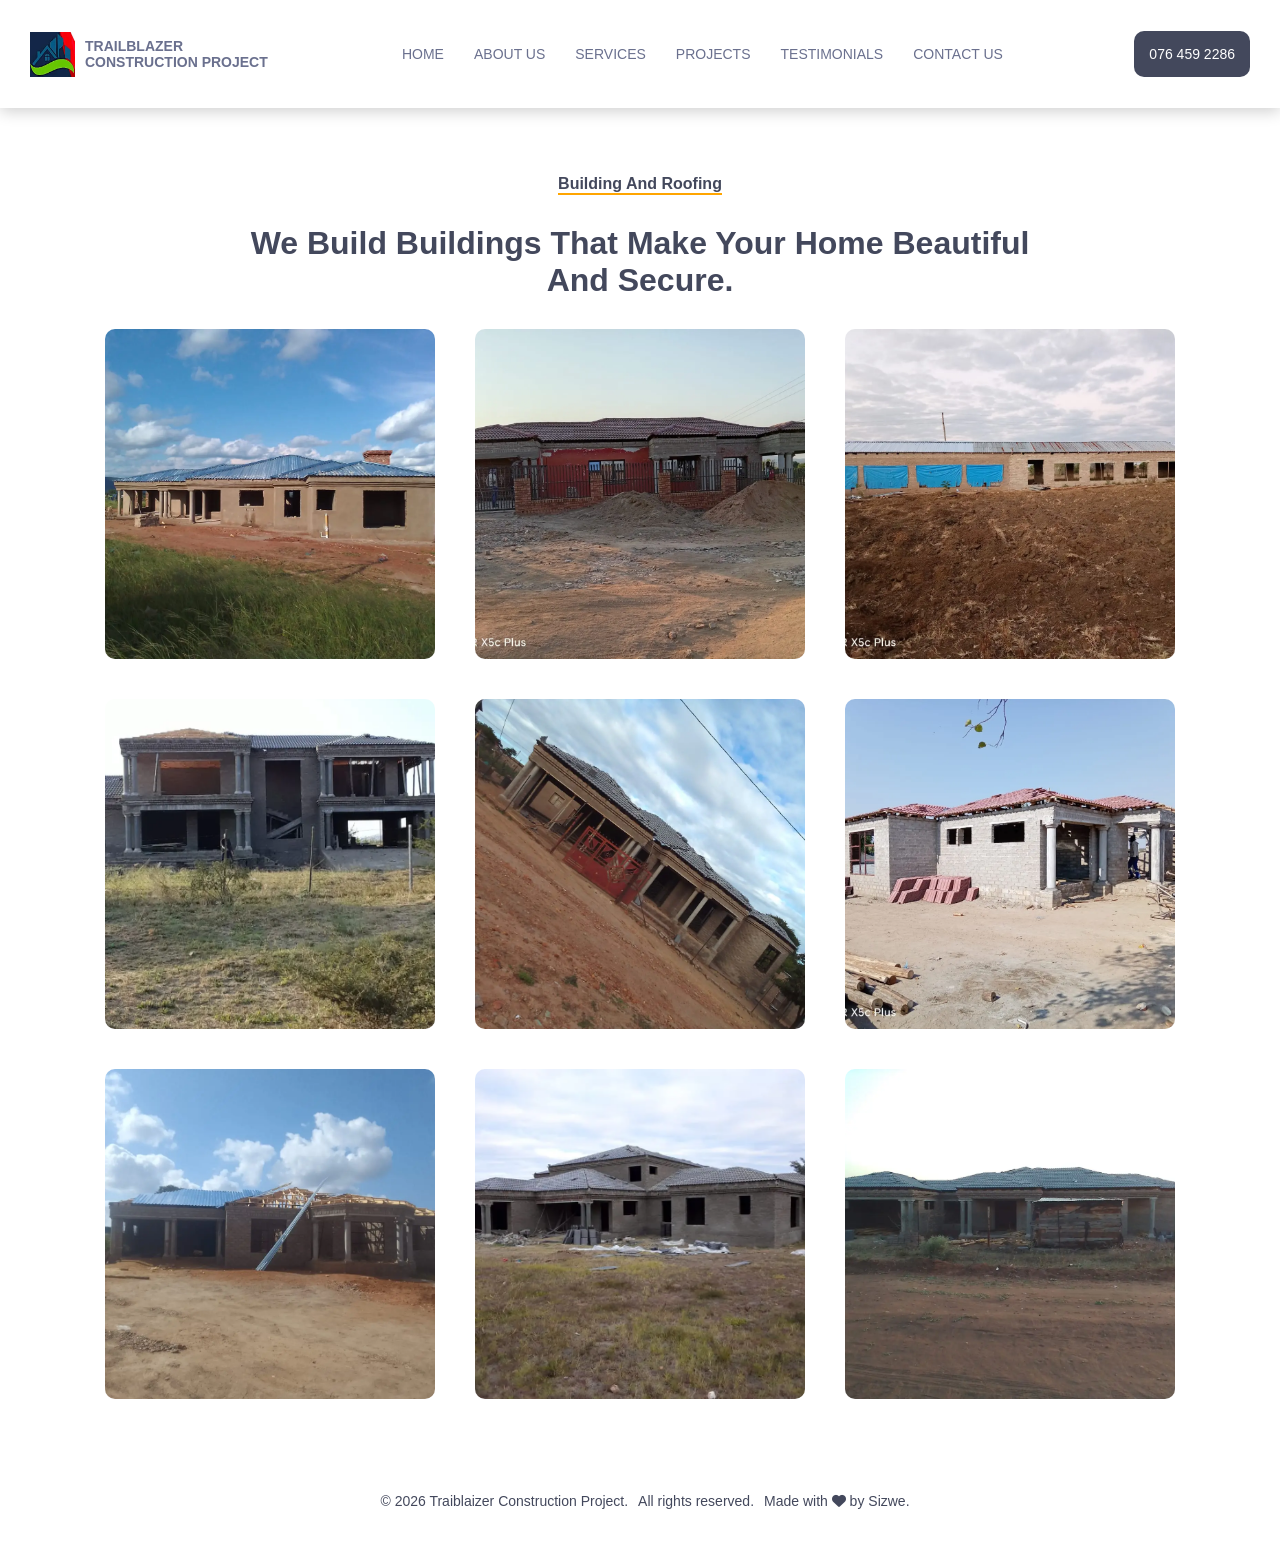
==== commit 4be76422: "Adding previous and next buttons to the projects carousel" ====
--- a/building_and_roof.html
+++ b/building_and_roof.html
@@ -50,37 +50,37 @@
                 </div>
                 <div class="project-gallery-content">
                     <div class="image">
-                        <img src="images/buidling_roof_1.jpg" alt="building">
+                        <img src="images/buidling_roof_1.webp" alt="building">
                     </div>
                     <div class="image">
-                        <img src="images/buidling_roof_2.jpg" alt="building">
+                        <img src="images/buidling_roof_2.webp" alt="building">
                     </div>
                     <div class="image">
-                        <img src="images/buidling_roof_3.jpg" alt="building">
+                        <img src="images/buidling_roof_3.webp" alt="building">
                     </div>
                     <div class="image">
-                        <img src="images/buidling_roof_4.jpg" alt="building">
+                        <img src="images/buidling_roof_4.webp" alt="building">
                     </div>
                     <div class="image">
-                        <img src="images/buidling_roof_5.jpg" alt="building">
+                        <img src="images/buidling_roof_5.webp" alt="building">
                     </div>
                     <div class="image">
-                        <img src="images/buidling_roof_6.jpg" alt="building">
+                        <img src="images/buidling_roof_6.webp" alt="building">
                     </div>
                     <div class="image">
-                        <img src="images/buidling_roof_7.jpg" alt="building">
+                        <img src="images/buidling_roof_7.webp" alt="building">
                     </div>
                     <div class="image">
-                        <img src="images/buidling_roof_9.jpg" alt="building">
+                        <img src="images/buidling_roof_9.webp" alt="building">
                     </div>
                     <div class="image">
-                        <img src="images/buidling_roof_12.jpg" alt="building">
+                        <img src="images/buidling_roof_12.webp" alt="building">
                     </div>
                 </div>
 
                 <div class="popup-image">
                     <i class="fa-solid fa-xmark"></i>
-                    <img src="images/buidling_roof_1.jpg" alt="building">
+                    <img src="images/buidling_roof_1.webp" alt="building">
                 </div>
             </div>
          </section>
--- a/styles.css
+++ b/styles.css
@@ -432,6 +432,32 @@
 	height: 100%;
 	margin: 40px auto 30px auto;
 	border-radius: 10px;
+}
+
+.carousel-button{
+	position: absolute;
+	font-size: 2rem;
+	top: 51%;
+	transform: translateY(-50%);
+	color: #fff;
+	cursor: pointer;
+	padding: 0 .5rem;
+	background-color: rgba(0,0,0,.1);
+	z-index: 0;
+	border-radius: .5rem;
+}
+
+.carousel-button:hover, .carousel-button:focus{
+	color: white;
+	background-color: rgba(0,0,0,.2);
+}
+
+.carousel-button.prev{
+	left: 4rem;
+}
+
+.carousel-button.next{
+	right: 4rem;
 }
 
 .wrapper{
--- a/responsive.css
+++ b/responsive.css
@@ -122,6 +122,17 @@
         margin: 30px auto 30px auto;
         border-radius: 10px;
     }
+    .carousel-button{
+        top: 55%;
+    }
+
+    .carousel-button.prev{
+        left: 3rem;
+    }
+
+    .carousel-button.next{
+        right: 3rem;
+    }
 
     .projects-content .wrapper{
         width: 100%;
@@ -275,6 +286,10 @@
 
     .CTA a{
         font-size: 0.8rem;
+    }
+
+    .carousel-button{
+        top: 56.5%;
     }
 }
 
@@ -537,6 +552,20 @@
         height: 100%;
     }
 
+    .carousel-button{
+        top: 62.6%;
+        z-index: 1;
+        font-size: 1.7rem;
+    }
+
+    .carousel-button.prev{
+        left: 1rem;
+    }
+
+    .carousel-button.next{
+        right: 1rem;
+    }
+
     .projects-content .wrapper{
         height: 400px;
     }
@@ -893,6 +922,17 @@
         width: 85%;
         height: 100%;
     }
+    .carousel-button{
+        font-size: 1.4rem;
+    }
+
+    .carousel-button.prev{
+        left: 0.5rem;
+    }
+
+    .carousel-button.next{
+        right: 0.5rem;
+    }
 
     .projects-content .wrapper{
         height: 340px;
